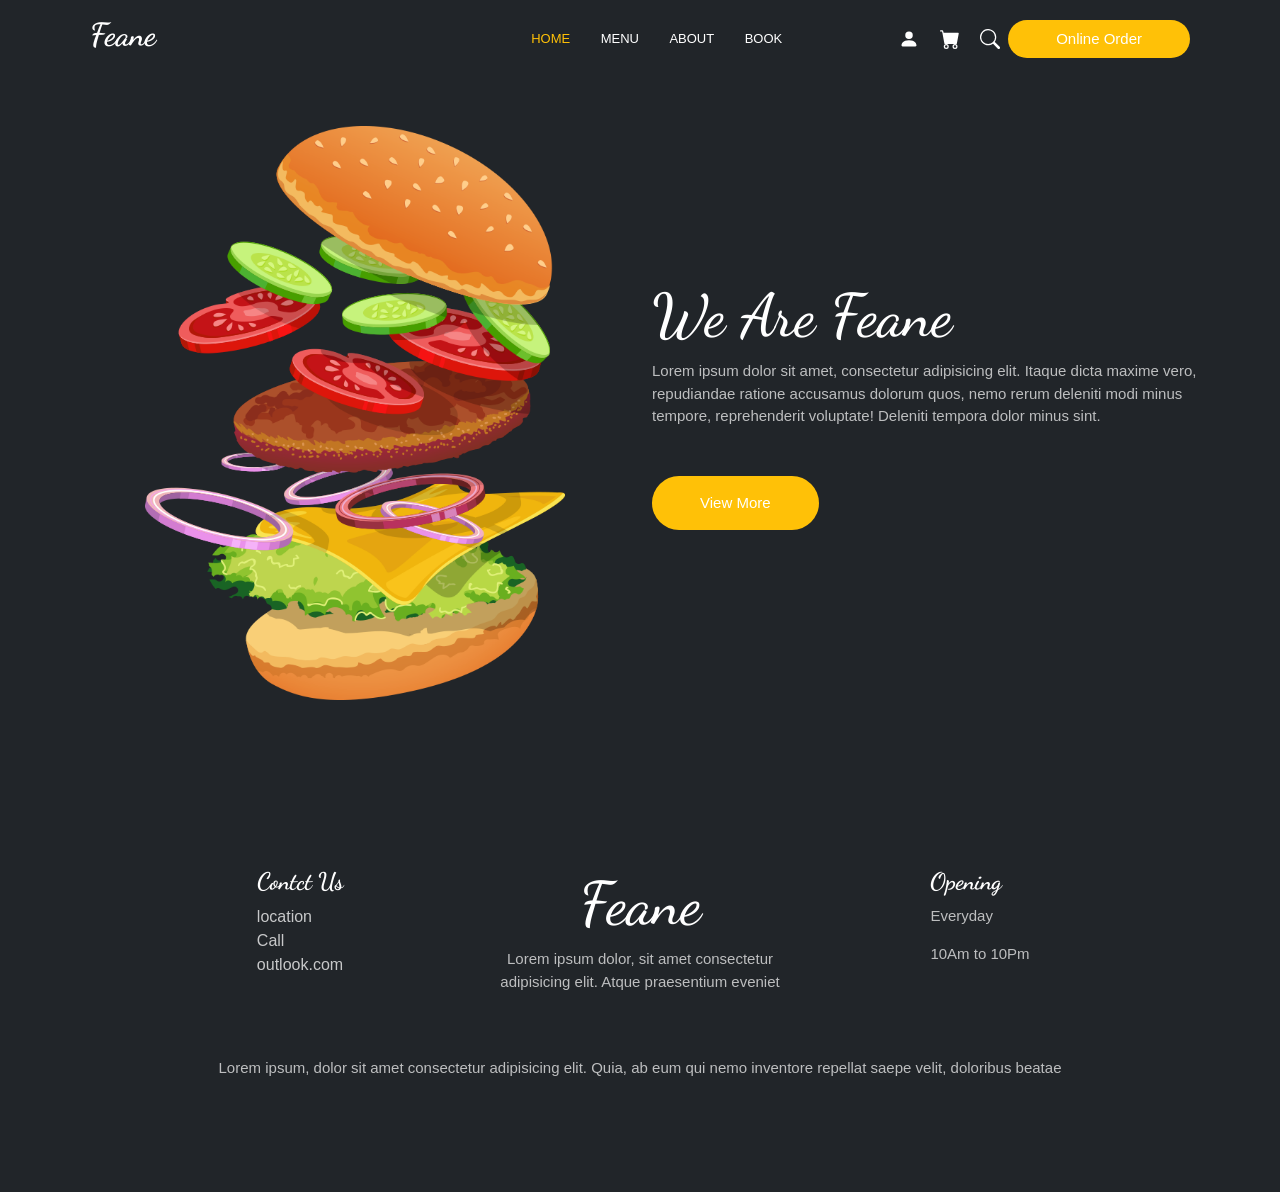
==== Feane/pages/about.html @ be138967 "menu,about,book, page complete" ====
<!doctype html>
<html lang="en">
  <head>
    <meta charset="UTF-8" />
    <meta name="viewport" content="width=device-width, initial-scale=1.0" />
    <link rel="icon" href="../assests/Screenshot 2026-04-24 022253.png" />
    <title>Feane</title>
    <link
      href="https://cdn.jsdelivr.net/npm/bootstrap@5.3.8/dist/css/bootstrap.min.css"
      rel="stylesheet"
      integrity="sha384-sRIl4kxILFvY47J16cr9ZwB07vP4J8+LH7qKQnuqkuIAvNWLzeN8tE5YBujZqJLB"
      crossorigin="anonymous"
    />
    <link rel="stylesheet" href="style.css" />
    <link rel="preconnect" href="https://fonts.googleapis.com" />
    <link rel="preconnect" href="https://fonts.gstatic.com" crossorigin />
    <link
      href="https://fonts.googleapis.com/css2?family=Dancing+Script:wght@400..700&display=swap"
      rel="stylesheet"
    />
  </head>
  
  <body >
      <div class="p-2 bg-dark">
         <div class="container bg-dark">
        <header class="bg-dark">
          <div class="d-flex justify-content-between align-items-center m-2">
            <div>
              <h2 class="">Feane</h2>
            </div>
            <div class="nav-option d-flex align-items-center">
              <div class="ps-5 pe-5 me-5">
                <a href="./home.html" class="btn text-warning">HOME</a>
                <a href="./menu.html" class="btn">MENU</a>
                <a href="./about.html" class="btn">ABOUT</a>
                <a href="./book.html" class="btn">BOOK</a>
              </div>
              <div class="nav-svg">
                <div>
                  <svg
                    xmlns="http://www.w3.org/2000/svg"
                    width="20"
                    height="20"
                    fill="currentColor"
                    class="bi bi-person-fill m-2"
                    viewBox="0 0 16 16"
                  >
                    <path
                      d="M3 14s-1 0-1-1 1-4 6-4 6 3 6 4-1 1-1 1zm5-6a3 3 0 1 0 0-6 3 3 0 0 0 0 6"
                    />
                  </svg>

                  <svg
                    xmlns="http://www.w3.org/2000/svg"
                    width="20"
                    height="20"
                    fill="currentColor"
                    class="bi bi-cart-fill m-2"
                    viewBox="0 0 16 16"
                  >
                    <path
                      d="M0 1.5A.5.5 0 0 1 .5 1H2a.5.5 0 0 1 .485.379L2.89 3H14.5a.5.5 0 0 1 .491.592l-1.5 8A.5.5 0 0 1 13 12H4a.5.5 0 0 1-.491-.408L2.01 3.607 1.61 2H.5a.5.5 0 0 1-.5-.5M5 12a2 2 0 1 0 0 4 2 2 0 0 0 0-4m7 0a2 2 0 1 0 0 4 2 2 0 0 0 0-4m-7 1a1 1 0 1 1 0 2 1 1 0 0 1 0-2m7 0a1 1 0 1 1 0 2 1 1 0 0 1 0-2"
                    />
                  </svg>

                  <svg
                    xmlns="http://www.w3.org/2000/svg"
                    width="20"
                    height="20"
                    fill="currentColor"
                    class="bi bi-search m-2"
                    viewBox="0 0 16 16"
                  >
                    <path
                      d="M11.742 10.344a6.5 6.5 0 1 0-1.397 1.398h-.001q.044.06.098.115l3.85 3.85a1 1 0 0 0 1.415-1.414l-3.85-3.85a1 1 0 0 0-.115-.1zM12 6.5a5.5 5.5 0 1 1-11 0 5.5 5.5 0 0 1 11 0"
                    />
                  </svg>
                </div>
              </div>
              <div class="">
                <button class="order p-2 ps-5 pe-5 rounded-pill">
                  Online Order
                </button>
              </div>
            </div>
          </div>
        </header>
     </div>
    </div>
   <section>
      <div class="bg-dark p-5">
        <div class="container">
          <div class="row d-flex">
            <div class="col-md-6 d-flex justify-content-center">
              <img src="../assests/burgercut.png" alt="" class="buggercut" />
            </div>
            <div class="col-md-6 d-flex align-items-center">
              <div>
                <h1>We Are Feane</h1>
                <p>
                  Lorem ipsum dolor sit amet, consectetur adipisicing elit.
                  Itaque dicta maxime vero, repudiandae ratione accusamus
                  dolorum quos, nemo rerum deleniti modi minus tempore,
                  reprehenderit voluptate! Deleniti tempora dolor minus sint.
                </p>
                <div class="btn-box mt-5 mb-3">
                  <button class="order p-3 ps-5 pe-5 rounded-pill">
                    View More
                  </button>
                </div>
              </div>
            </div>
          </div>
        </div>
      </div>
    </section>


    <footer class="d-flex justify-content-center p-5 bg-dark">
      <div class="container p-5">
        <div class="row d-flex justify-content-center p-4">
          <div class="col-md-4 d-flex justify-content-center mb-4">
            <div class="contact">
              <h4 class="text-center text-white">Contct Us</h4>
              <div class="links d-flex flex-column">
                <a href="" class="text-white opacity-75 text-decoration-none"
                  >location</a
                >
                <a href="" class="text-white opacity-75 text-decoration-none"
                  >Call</a
                >
                <a href="" class="text-white opacity-75 text-decoration-none"
                  >outlook.com</a
                >
              </div>
            </div>
          </div>
          <div class="col-md-4 d-flex justify-content-center mb-4">
            <div class="fean">
              <a
                href="../pages/home.html"
                class="text-decoration-none text-center text-white"
                ><h1>Feane</h1></a
              >
              <p class="text-center">
                Lorem ipsum dolor, sit amet consectetur adipisicing elit. Atque
                praesentium eveniet
              </p>
            </div>
          </div>
          <div class="col-md-4 d-flex justify-content-center mb-4">
            <div class="time">
              <h4 class="text-white">Opening</h4>
              <p>Everyday</p>
              <p>10Am to 10Pm</p>
            </div>
          </div>
        </div>
        <div class="footer-bottem d-flex justify-content-center">
          <div>
            <p>
              Lorem ipsum, dolor sit amet consectetur adipisicing elit. Quia, ab
              eum qui nemo inventore repellat saepe velit, doloribus beatae
            </p>
          </div>
        </div>
      </div>
    </footer>

    <script
      src="https://cdn.jsdelivr.net/npm/bootstrap@5.3.8/dist/js/bootstrap.bundle.min.js"
      integrity="sha384-FKyoEForCGlyvwx9Hj09JcYn3nv7wiPVlz7YYwJrWVcXK/BmnVDxM+D2scQbITxI"
      crossorigin="anonymous"
    ></script>
  </body>
</html>
---- Feane/pages/style.css ----
:root {
  --blue: #007bff;
  --indigo: #6610f2;
  --purple: #6f42c1;
  --pink: #e83e8c;
  --red: #dc3545;
  --orange: #fd7e14;
  --yellow: #ffc107;
  --green: #28a745;
  --teal: #20c997;
  --cyan: #17a2b8;
  --white: #fff;
  --gray: #6c757d;
  --gray-dark: #343a40;
  --primary: #007bff;
  --secondary: #6c757d;
  --success: #28a745;
  --info: #17a2b8;
  --warning: #ffc107;
  --danger: #dc3545;
  --light: #f8f9fa;
  --dark: #343a40;
  --breakpoint-xs: 0;
  --breakpoint-sm: 576px;
  --breakpoint-md: 768px;
  --breakpoint-lg: 992px;
  --breakpoint-xl: 1200px;
  --font-family-sans-serif:
    -apple-system, BlinkMacSystemFont, "Segoe UI", Roboto, "Helvetica Neue",
    Arial, "Noto Sans", sans-serif, "Apple Color Emoji", "Segoe UI Emoji",
    "Segoe UI Symbol", "Noto Color Emoji";
  --font-family-monospace:
    SFMono-Regular, Menlo, Monaco, Consolas, "Liberation Mono", "Courier New",
    monospace;
}

body {
  margin: 0;
  padding: 0;
  font-family: sans-serif;
  color: var(--white);
}

.hero-section {
  background-image: url(../assests/hero.jpeg);
  width: 100%;
  height: 100vh;
  background-repeat: no-repeat;
  background-size: cover;
  background-position: center;
}

.main-section {
  padding: 100px 0px 175px 0px;
}
h2,
h5 {
  font-family: "Dancing Script", cursive;
  font-weight: 700;
}
h1 {
  font-family: "Dancing Script", cursive;
  font-size: 60px;
}

h4 {
  font-family: "Dancing Script", cursive;
  font-weight: 700;
  color: var(--dark);
}
p {
  font-size: 15px;
  opacity: 0.7;
}
.btn {
  color: var(--white);
  font-size: 13px;
  flex-shrink: 1;
}
.btn:hover {
  color: var(--yellow);
}
button {
  font-size: 15px;
  color: var(--white);
  border: none;
  background: var(--yellow);
}
button:hover {
  background: var(--yellow);
  opacity: 0.8;
}
svg {
  color: var(--white);
}

svg:hover {
  color: var(--yellow);
}
.oderbutton {
  height: 2rem;
  width: 10rem;
  padding: 0.4rem;
  border-radius: 15px;
}
.box {
  background: #222831;
  border-radius: 0.4rem;
  display: grid;
  flex-wrap: wrap;
  padding: 1rem;
  margin: 1rem;
  justify-content: center;

  h5 {
    font-family: "Dancing Script", cursive;
    font-weight: 700;
    font-size: 1.5rem;
  }
  h6 {
    font-family: "Dancing Script", cursive;
    font-weight: 700;
    font-size: 2.5rem;
  }
}
.img-box {
  width: 170px;
  border-radius: 50%;
  border: 5px solid var(--yellow);
  margin-right: 1rem;
}

.img-box img {
  width: 160px;
  border-radius: 50%;
}
.img-box img:hover {
  transform: scale(1.1);
}
.cards {
  display: grid;
  flex-wrap: wrap;
}
.card {
  width: 350px;
  height: 400px;
  margin: 1.5rem;
}
.buggercut {
  width: 420px;
}

input {
  margin: 1rem 1rem;
  padding: 0.8rem;
  width: 80%;

}

img {
  width: 100px;
}

@media screen and (max-width: 1080px) {
  .btn {
    display: none;
  }
}
@media screen and (max-width: 480px) {
  .nav-svg {
    display: none;
  }
  input{
    width: 70%;
  }
}
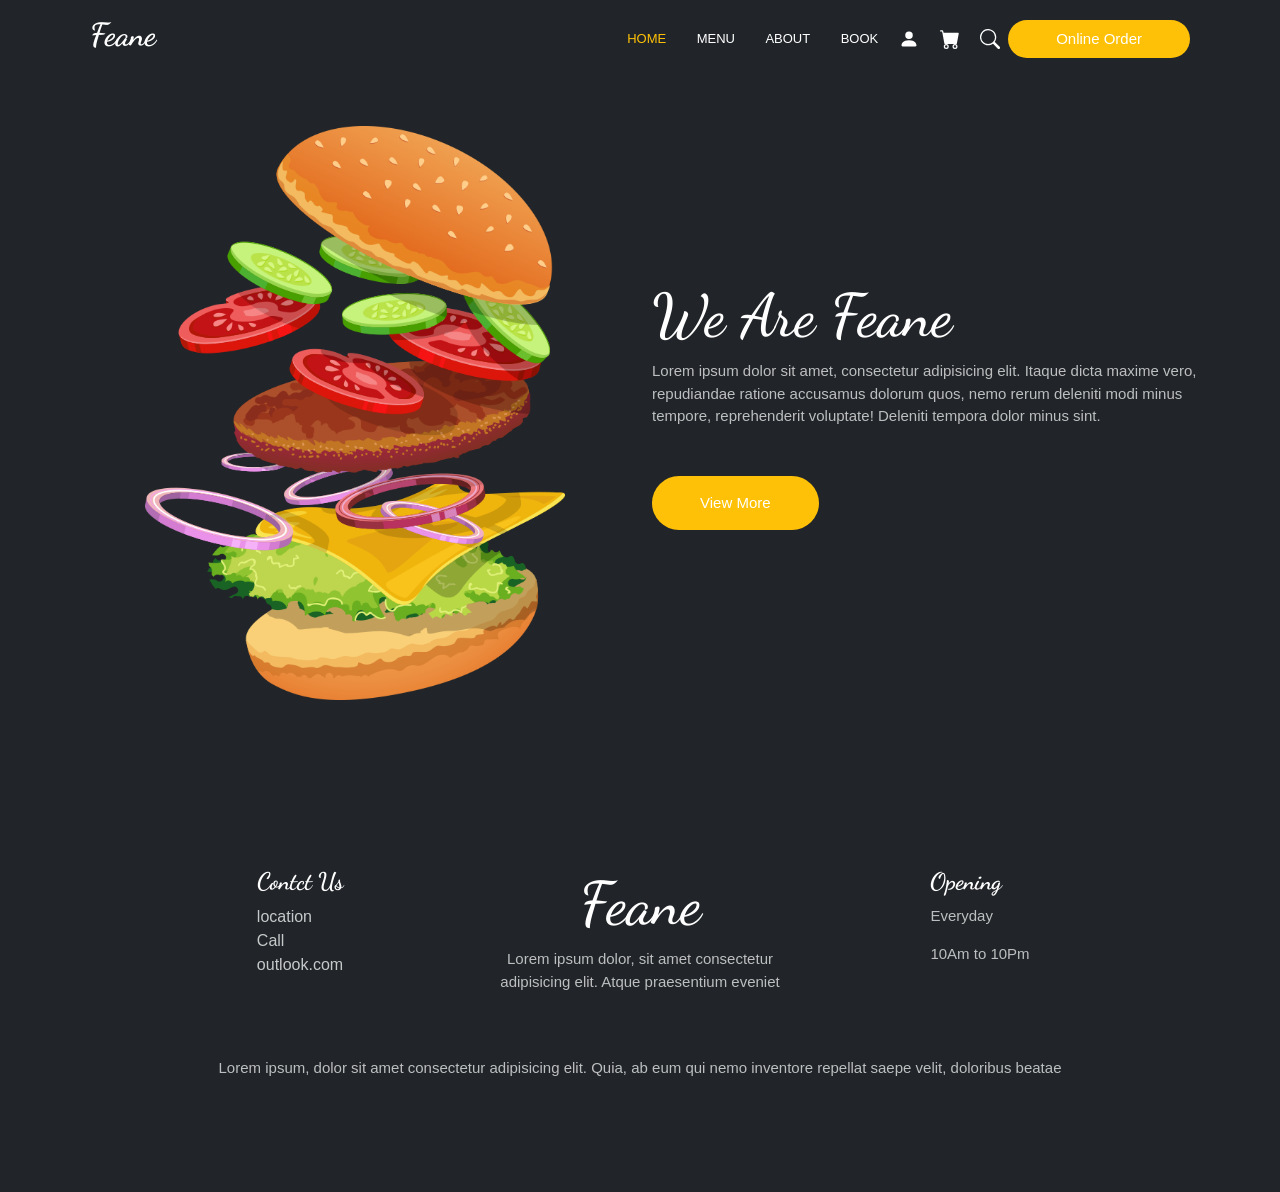
==== commit 608a2b2b: "complete site" ====
--- a/Feane/pages/about.html
+++ b/Feane/pages/about.html
@@ -26,10 +26,10 @@
         <header class="bg-dark">
           <div class="d-flex justify-content-between align-items-center m-2">
             <div>
-              <h2 class="">Feane</h2>
+              <a href="../pages/home.html" class="text-decoration-none text-white"><h2>Feane</h2></a>
             </div>
             <div class="nav-option d-flex align-items-center">
-              <div class="ps-5 pe-5 me-5">
+              <div>
                 <a href="./home.html" class="btn text-warning">HOME</a>
                 <a href="./menu.html" class="btn">MENU</a>
                 <a href="./about.html" class="btn">ABOUT</a>
--- a/Feane/pages/style.css
+++ b/Feane/pages/style.css
@@ -75,7 +75,7 @@
 .btn {
   color: var(--white);
   font-size: 13px;
-  flex-shrink: 1;
+  
 }
 .btn:hover {
   color: var(--yellow);
@@ -89,6 +89,13 @@
 button:hover {
   background: var(--yellow);
   opacity: 0.8;
+}
+.nav-option
+{
+  display: flex;
+  align-items: center;
+
+ 
 }
 svg {
   color: var(--white);
@@ -146,6 +153,12 @@
   height: 400px;
   margin: 1.5rem;
 }
+
+.card-img img:hover
+{
+  transition: 0.3s linear;
+  transform: scale(1.1);
+}
 .buggercut {
   width: 420px;
 }
@@ -161,13 +174,16 @@
   width: 100px;
 }
 
-@media screen and (max-width: 1080px) {
-  .btn {
+@media screen and (max-width: 760px) {
+  .nav-svg {
     display: none;
   }
 }
 @media screen and (max-width: 480px) {
-  .nav-svg {
+  
+  .order
+  {
+
     display: none;
   }
   input{
